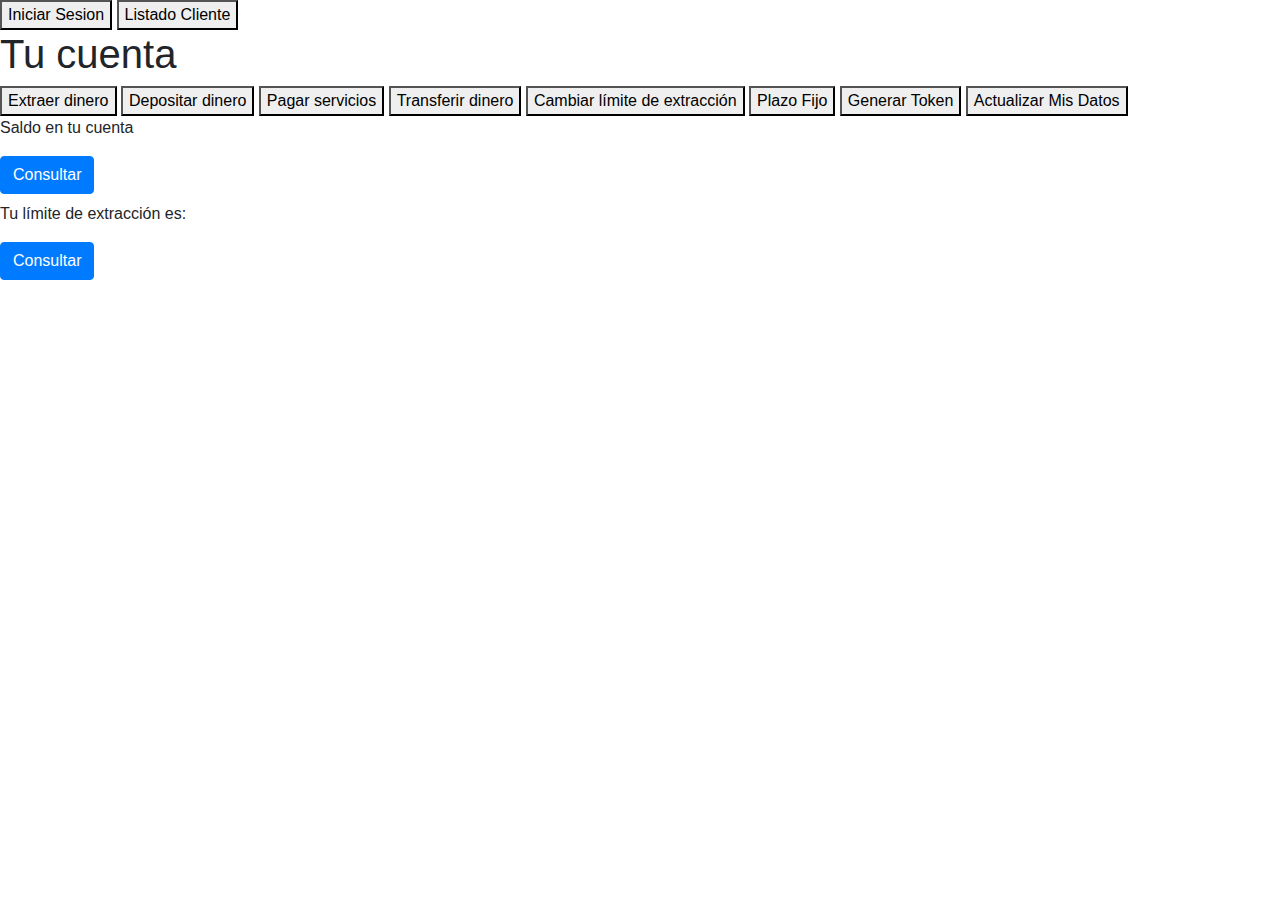
==== hmbk.html @ b3ce72ea "Add files via upload" ====
<!DOCTYPE html>
<html>

<head>
    <meta charset="UTF-8">
    <link href="https://fonts.googleapis.com/css?family=Source+Sans+Pro" rel="stylesheet">
    <link rel="stylesheet" href="https://stackpath.bootstrapcdn.com/bootstrap/4.3.1/css/bootstrap.min.css">
    <title>HOME BANKING</title>
    <meta name="viewport" content="width=device-width, initial-scale=1.0">
    <link rel="stylesheet" href="./assets/css/estilo.css">
</head>

<body>
    <div class="header">
        <div class="align-left">
            <span id="nombre"></span>
        </div>
    </div>
    <div class="homebanking-container">
        <div class="menu-container">
            <button class="links" onclick="iniciarSesion()">Iniciar Sesion</button>
            <button class="links" onclick="listaCliente()">Listado Cliente</button>
            <h1 class="tu-cuenta">Tu cuenta</h1>
            <button class="links" onclick="extraerDinero()">Extraer dinero</button>
            <button class="links" onclick="depositarDinero()">Depositar dinero</button>
            <button class="links" onclick="pagarServicio()">Pagar servicios</button>
            <button class="links" onclick="transferirDinero()">Transferir dinero</button>
            <button class="links" onclick="cambiarLimiteDeExtraccion()">Cambiar límite de extracción</button>
            <button class="links" onclick="crearPlazoFijo()">Plazo Fijo</button>
            <button class="links" onclick="generaToken()">Generar Token</button>
            <button class="links" onclick="actualizarDatosPersonales()">Actualizar Mis Datos</button>
        </div>
        <div class="green-container">
            <div class="cuenta-info">
                <p class="titulo-cuenta">Saldo en tu cuenta</p>
                <button class="btn btn-primary"  onclick="verSaldo()">Consultar</button>
                <h3 id="saldo-cuenta"></h3>
                <p id="limite-extraccion">Tu límite de extracción es: </p>
                <button class="btn btn-primary" onclick="limite()">Consultar</button>
            </div>
        </div>
    </div>
    <script src="./assets/js/main.js"></script>
</body>

</html>
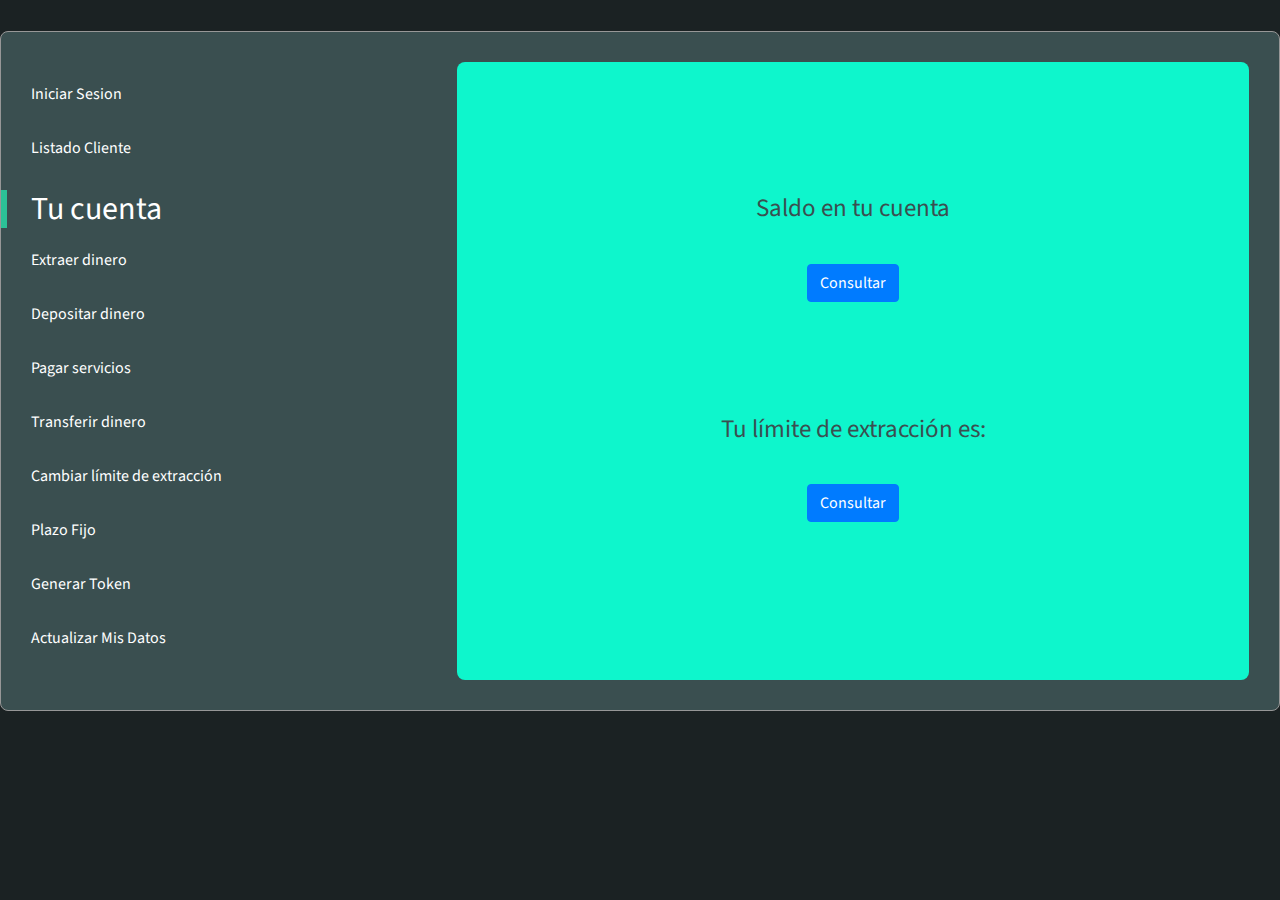
==== commit e1a146c2: "Add files via upload" ====
--- a/hmbk.html
+++ b/hmbk.html
@@ -7,7 +7,7 @@
     <link rel="stylesheet" href="https://stackpath.bootstrapcdn.com/bootstrap/4.3.1/css/bootstrap.min.css">
     <title>HOME BANKING</title>
     <meta name="viewport" content="width=device-width, initial-scale=1.0">
-    <link rel="stylesheet" href="./assets/css/estilo.css">
+    <link rel="stylesheet" href="./estilo.css">
 </head>
 
 <body>
@@ -33,14 +33,14 @@
         <div class="green-container">
             <div class="cuenta-info">
                 <p class="titulo-cuenta">Saldo en tu cuenta</p>
-                <button class="btn btn-primary"  onclick="verSaldo()">Consultar</button>
+                <button class="btn btn-primary" onclick="verSaldo()">Consultar</button>
                 <h3 id="saldo-cuenta"></h3>
                 <p id="limite-extraccion">Tu límite de extracción es: </p>
                 <button class="btn btn-primary" onclick="limite()">Consultar</button>
             </div>
         </div>
     </div>
-    <script src="./assets/js/main.js"></script>
+    <script src="./main.js"></script>
 </body>
 
 </html>--- a/estilo.css
+++ b/estilo.css
@@ -0,0 +1,159 @@
+body {
+    margin: 0;
+    font-family: "Source Sans Pro", sans-serif;
+    background-color: #1b2223;
+}
+
+.align-left {
+    display: flex;
+    padding: 8px;
+    align-items: center;
+}
+
+.tu-cuenta {
+    padding-left: 24px;
+    margin: 0;
+    margin-left: -30px;
+    font-family: "Source Sans Pro";
+    font-size: 32px;
+    font-weight: normal;
+    color: #ffffff;
+    border-left: 6px solid #2cc197;
+}
+
+.header {
+    display: flex;
+    width: 100%;
+    margin-bottom: 15px;
+    justify-content: space-between;
+}
+
+.cuenta-info {
+    display: block;
+    width: 100%;
+}
+#nombre {
+    display: inline-block;
+    margin-right: 10px;
+    overflow: hidden;
+    font-size: 24px;
+    text-overflow: ellipsis;
+    color: #ffffff;
+}
+
+button {
+    padding: 0;
+    margin: 20px 0;
+    margin-bottom: 30px;
+    font-family: "Source Sans Pro";
+    font-size: 16px;
+    cursor: pointer;
+    text-align: center;
+    color: #3a4f50;
+}
+
+.links {
+    position: relative;
+    display: block;
+    padding: 0;
+    margin: 20px 0;
+    margin-bottom: 30px;
+    font-family: "Source Sans Pro";
+    font-size: 16px;
+    cursor: pointer;
+    -webkit-transition: all .6s ease-in-out;
+    -moz-transition: all .6s ease-in-out;
+    -o-transition: all .6s ease-in-out;
+    transition: all .6s ease-in-out;
+    text-align: left;
+    color: #fff;
+    border: 0;
+    background-color: transparent;
+}
+
+.links:hover {
+    margin-left: 10px;
+    color: #2cc197;
+}
+
+.homebanking-container {
+    display: flex;
+    width: 100%;
+    padding: 30px;
+    margin: 0 auto;
+    box-sizing: border-box;
+    border: 1px solid #979797;
+    border-radius: 8px;
+    background-color: #3a4f50;
+    justify-content: center;
+}
+
+.green-container {
+    display: flex;
+    width: 65%;
+    box-sizing: border-box;
+    text-align: center;
+    color: #3a4f50;
+    border-radius: 8px;
+    background-color: #0ef6cc;
+    align-items: center;
+}
+
+.menu-container {
+    display: block;
+    width: 35%;
+    padding-right: 20px;
+}
+
+.cuenta-container {
+    width: 35%;
+}
+
+#saldo-cuenta {
+    margin-top: 5%;
+    margin-bottom: 5%;
+    overflow: hidden;
+    font-size: 6.5vw;
+    text-align: center;
+    text-overflow: ellipsis;
+}
+
+#limite-extraccion {
+    overflow: hidden;
+    font-size: 25px;
+    text-overflow: ellipsis;
+}
+
+.titulo-cuenta{
+    font-size: 25px;
+}
+
+@media only screen and (max-width: 800px) {
+    .homebanking-container {
+        flex-direction: column-reverse;
+    }
+
+    .green-container {
+        width: 100%;
+        margin-bottom: 20px;
+    }
+
+    #saldo-cuenta {
+        font-size: 8.5vw;
+    }
+
+    .menu-container {
+        width: 100%;
+    }
+
+    .header {
+        margin-bottom: 10px;
+        flex-direction: column;
+
+        align-items: center;
+    }
+
+    .logo {
+        margin-bottom: 10px;
+    }
+}